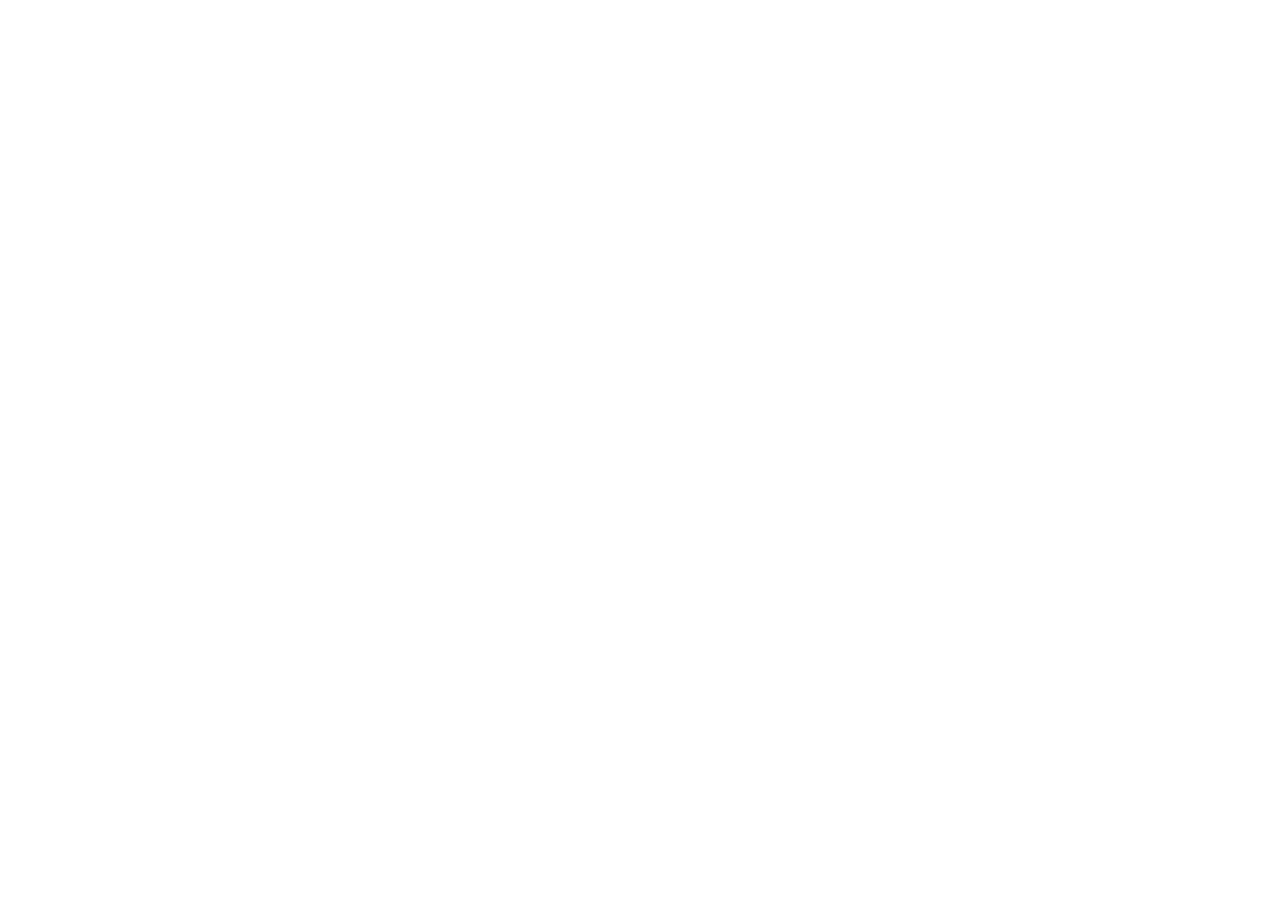
==== index.html @ 8695e2ac "Add files via upload" ====
<!DOCTYPE html>
<html lang="en">
<head>
    <meta charset="UTF-8">
    <meta name="viewport" content="width=device-width, initial-scale=1.0">
    <link rel="stylesheet" href="style/normalize.css">
    <link rel="stylesheet" href="style/main.css">
    <title>Document</title>
</head>
<body>
    
</body>
</html>
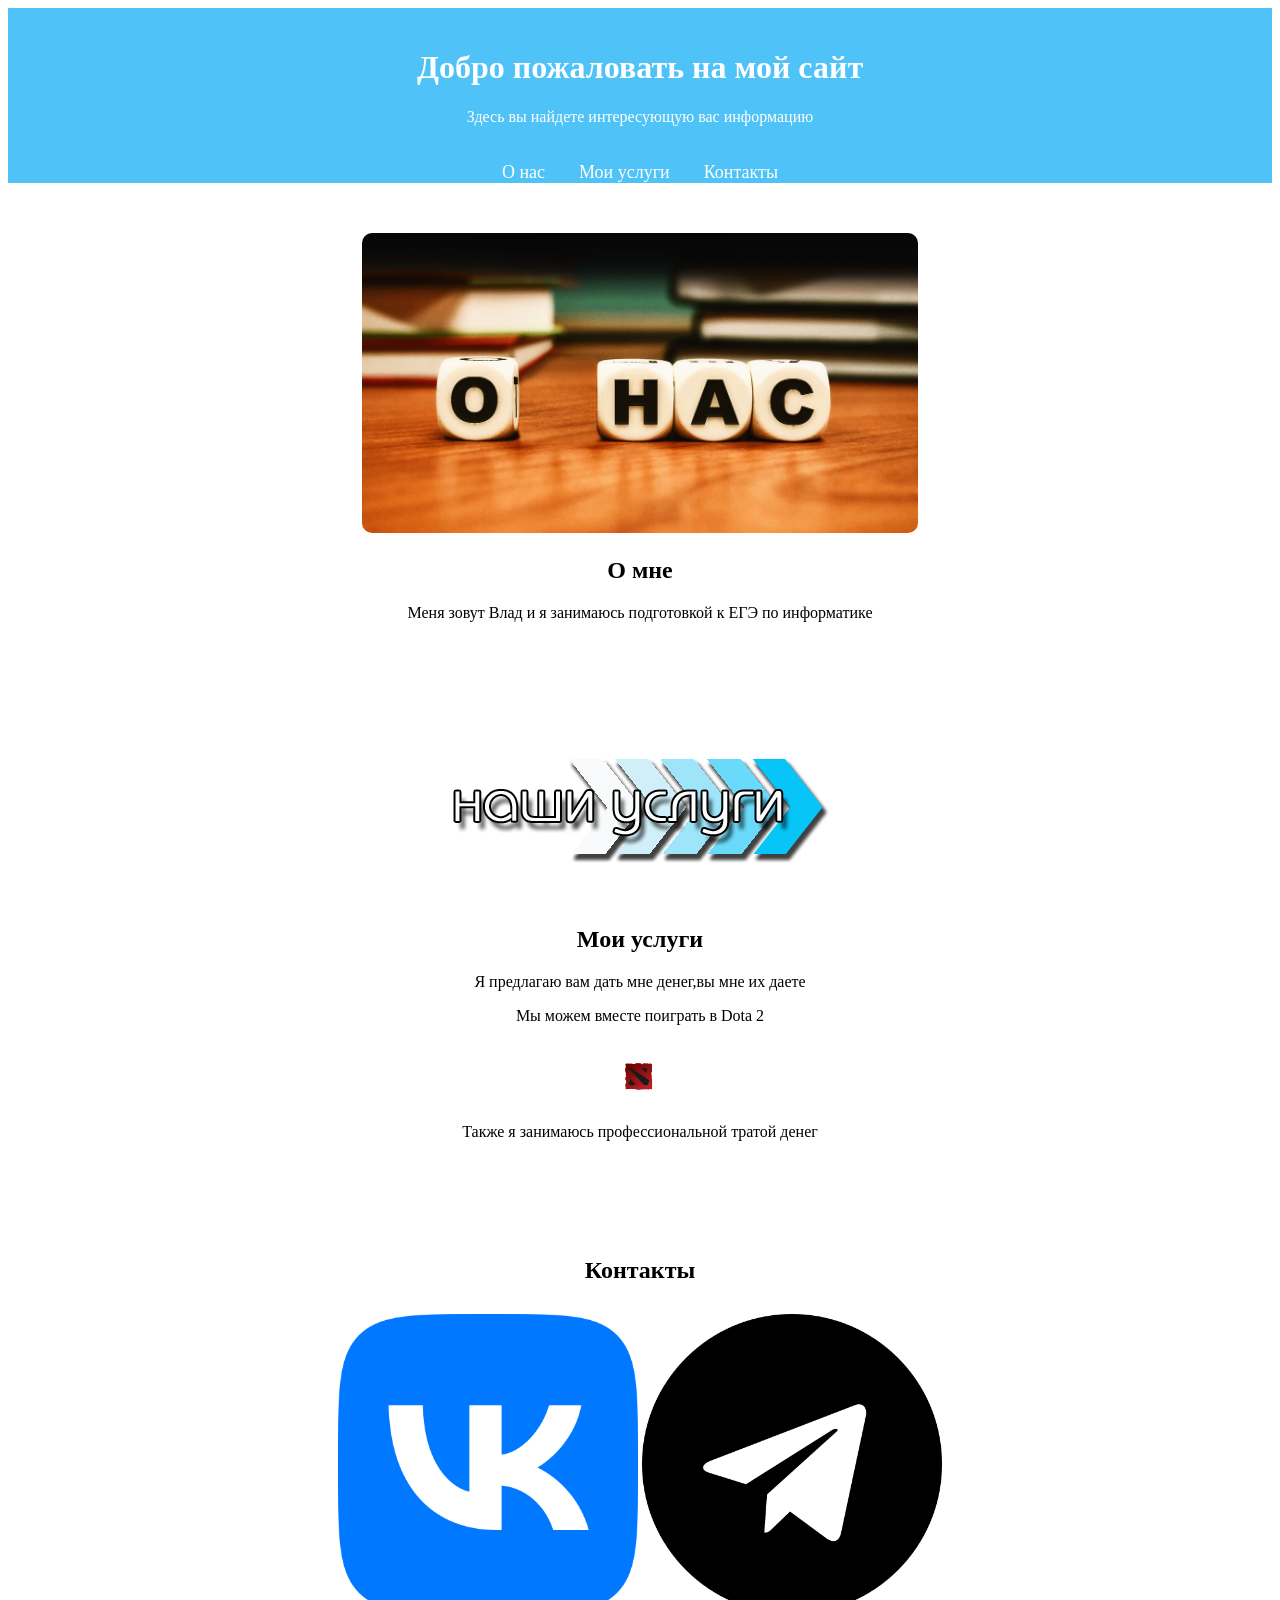
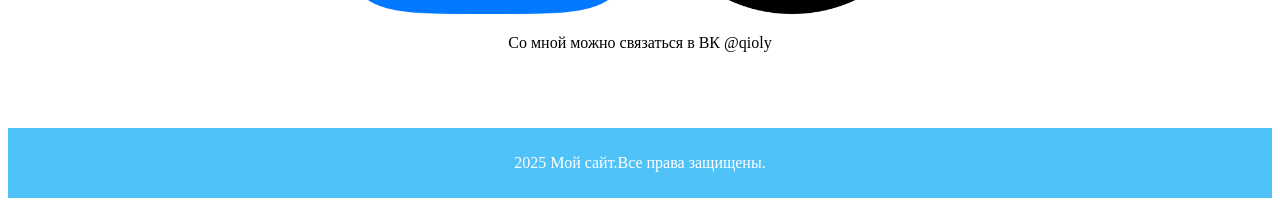
==== commit f6cab788: "Add files via upload" ====
--- a/index.html
+++ b/index.html
@@ -3,11 +3,56 @@
 <head>
     <meta charset="UTF-8">
     <meta name="viewport" content="width=device-width, initial-scale=1.0">
+    <title> Мой сайт</title>
     <link rel="stylesheet" href="style/normalize.css">
     <link rel="stylesheet" href="style/main.css">
-    <title>Document</title>
 </head>
 <body>
+    <header>
+        <h1>Добро пожаловать на мой сайт</h1>
+        <p>Здесь вы найдете интересующую вас информацию</p>
+
+    </header>
+    <nav>
+        <ul>
+            <li><a href="#about">О нас</a></li>
+            <li><a href="#services">Мои услуги</a></li>
+            <li><a href="#contacts">Контакты</a></li>
+
+
+        </ul>
+    </nav>
+
+    <section id="about">
+        <img src="img/about.png" alt="О нас">
+        <h2>О мне</h2>
+        <p>Меня зовут Влад и я занимаюсь подготовкой к ЕГЭ по информатике</p>
+
+    </section>
+
+    <section id="services">
+        <img src="img/services (1).png" alt="Услуги" >
+
+        <h2>Мои услуги</h2>
+        <p>Я предлагаю вам дать мне денег,вы мне их даете</p>
+        <p>Мы можем вместе поиграть в Dota 2</p>
+        <img src="img/dota2.png" alt="Дота 2" id="dota2-img">
+        <p>Также я занимаюсь профессиональной тратой денег</p>
+
+    </section>
+
+    <section id="contact">
+        <h2>Контакты</h2>
+        <img src="img/vk.png" alt="VK" class="socials">
+        <img src="img/telegram.png" alt="TG" class="socials">
+        <p>Со мной можно связаться в ВК @qioly</p>
+    </section>
+
+    <footer>
+        <p>2025 Мой сайт.Все права защищены.</p>
+    </footer>
+
+
     
 </body>
 </html>
--- a/style/main.css
+++ b/style/main.css
@@ -0,0 +1,59 @@
+body {
+    font-family: Arial, Helvetica, sans-serif
+    margin: 0;
+    padding: 0;
+    text-align: center;
+}
+
+header {
+    background-color: #4FC3F7;
+    color: white;
+    padding: 20px
+}
+
+nav ul {
+    list-style-type: none;
+    padding: 0;
+    background: #4FC3F7;
+    margin: 0;
+}
+
+nav ul li{
+    display: inline;
+    padding: 15px;
+}
+
+nav ul li a{
+    color: white;
+    text-decoration: none;
+    font-size: 18px;
+}
+
+section {
+    padding: 40px;
+}
+
+img {
+    max-width: 80%;
+    height: auto;
+    max-height:300px;
+    border-radius: 10px;
+    margin-top: 10px;
+}
+#dota2-img {
+    width:70px;
+    height: auto;
+}
+
+#socials {
+    width: 100px;
+    height: auto;
+    border-radius: 10px;
+}
+
+footer{
+    background: #4FC3F7;
+    color: white;
+    padding: 10px;
+    margin-top:20px;
+}
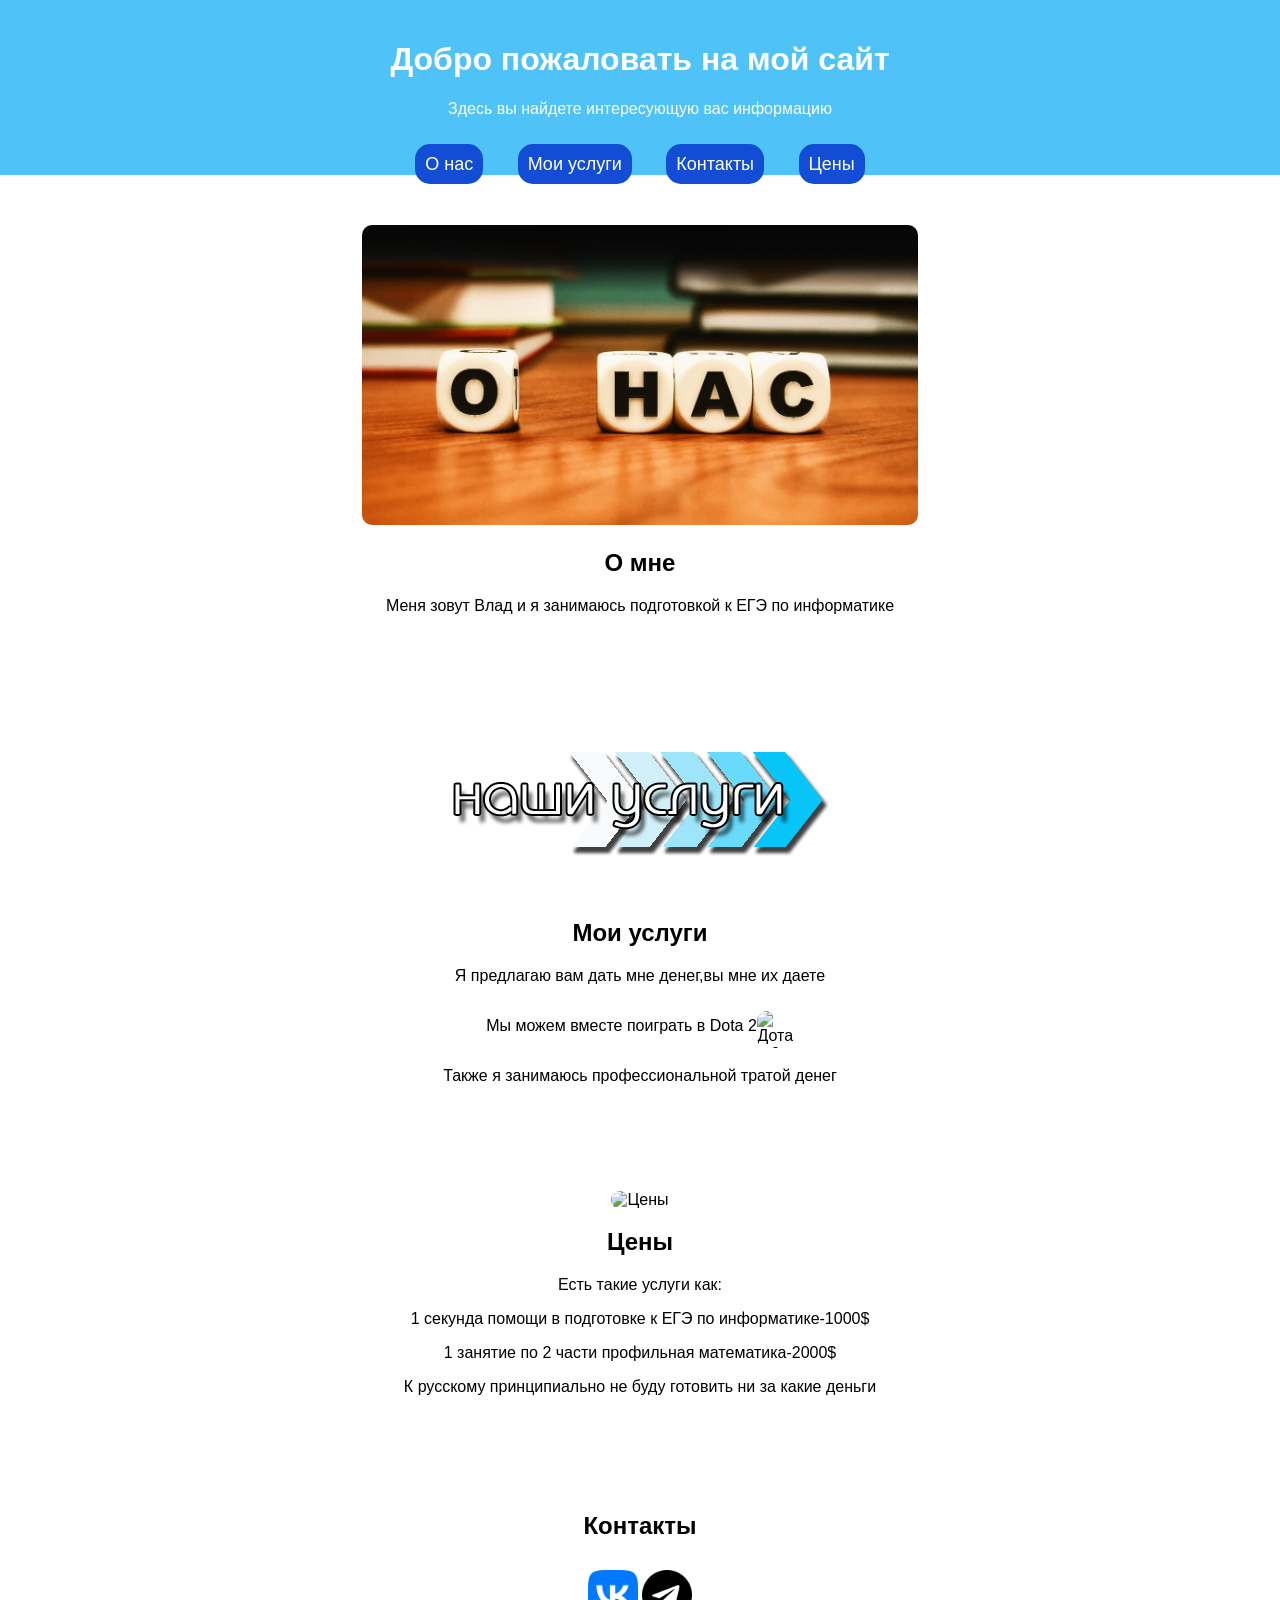
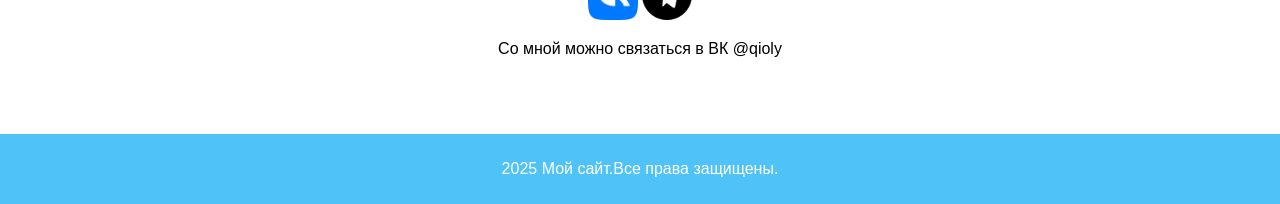
==== commit 73bec730: "Add files via upload" ====
--- a/index.html
+++ b/index.html
@@ -6,19 +6,22 @@
     <title> Мой сайт</title>
     <link rel="stylesheet" href="style/normalize.css">
     <link rel="stylesheet" href="style/main.css">
+
+    <link rel="stylesheet" type="text/css" href="/proxima-nova-web-fonts-master/fonts/folder/fonts.css" />
+
+    <link rel="stylesheet" type="text/css" href="/proxima-nova-web-fonts-master/fonts/folder/fonts.min.css" />
 </head>
 <body>
     <header>
         <h1>Добро пожаловать на мой сайт</h1>
         <p>Здесь вы найдете интересующую вас информацию</p>
-
     </header>
     <nav>
         <ul>
-            <li><a href="#about">О нас</a></li>
-            <li><a href="#services">Мои услуги</a></li>
-            <li><a href="#contacts">Контакты</a></li>
-
+            <li><a href="#about" class="obvodka">О нас</a></li>
+            <li><a href="#services" class="obvodka">Мои услуги</a></li>
+            <li><a href="#contacts" class="obvodka">Контакты</a></li>
+            <li><a href="#price" class="obvodka">Цены</a></li>
 
         </ul>
     </nav>
@@ -35,18 +38,35 @@
 
         <h2>Мои услуги</h2>
         <p>Я предлагаю вам дать мне денег,вы мне их даете</p>
-        <p>Мы можем вместе поиграть в Dota 2</p>
-        <img src="img/dota2.png" alt="Дота 2" id="dota2-img">
+        <div class="text-block">
+            <p>Мы можем вместе поиграть в Dota 2</p>
+            <img src="https://avatars.mds.yandex.net/i?id=0f1e77d6e791c4045094eb73c7eba8c83b72e471-8410613-images-thumbs&n=13" alt="Дота 2" id="dota2-img">
+        </div>
         <p>Также я занимаюсь профессиональной тратой денег</p>
 
     </section>
 
-    <section id="contact">
+    <section id="price">
+        <img src="https://yastatic.net/naydex/yandex-search/2cAT02V58/y8c043LW5i_/KUWAkh1tFHTycwoTx5C62p1NkPtqfE-EwRERQilTEcGl4qExNF64rAhofUJwEqtlYrcw504UYGZeFGJomNyMO6lW04LNqINg43baAMZS-91PisL7e7tbBgTX0FX4k8aApaO6K6nD5WKDJWJfbw8t8CH2cPXckbDpB4" alt="Цены">
+
+        <h2>Цены</h2>
+        <p>Есть такие услуги как:</p>
+        <p>1 секунда помощи в подготовке к ЕГЭ по информатике-1000$</p>
+        <p>1 занятие по 2 части профильная математика-2000$</p>
+        <p>К русскому принципиально не буду готовить ни за какие деньги</p>
+
+        
+
+    </section>
+
+    <section id="contacts">
         <h2>Контакты</h2>
         <img src="img/vk.png" alt="VK" class="socials">
         <img src="img/telegram.png" alt="TG" class="socials">
         <p>Со мной можно связаться в ВК @qioly</p>
     </section>
+
+
 
     <footer>
         <p>2025 Мой сайт.Все права защищены.</p>
--- a/style/main.css
+++ b/style/main.css
@@ -1,8 +1,10 @@
 body {
-    font-family: Arial, Helvetica, sans-serif
+
     margin: 0;
     padding: 0;
     text-align: center;
+    font-family: 'Proxima Nova', Georgia, sans-serif;
+    
 }
 
 header {
@@ -41,12 +43,12 @@
     margin-top: 10px;
 }
 #dota2-img {
-    width:70px;
-    height: auto;
+    width:37px;
+    height: 37px;
 }
 
-#socials {
-    width: 100px;
+.socials {
+    width: 50px;
     height: auto;
     border-radius: 10px;
 }
@@ -56,4 +58,15 @@
     color: white;
     padding: 10px;
     margin-top:20px;
+}
+
+.text-block {
+    justify-content: center;
+    display: flex;
+}
+.obvodka {
+    background-color: #134dd5;
+    padding: 10px;
+    border-radius: 15px;
+
 }
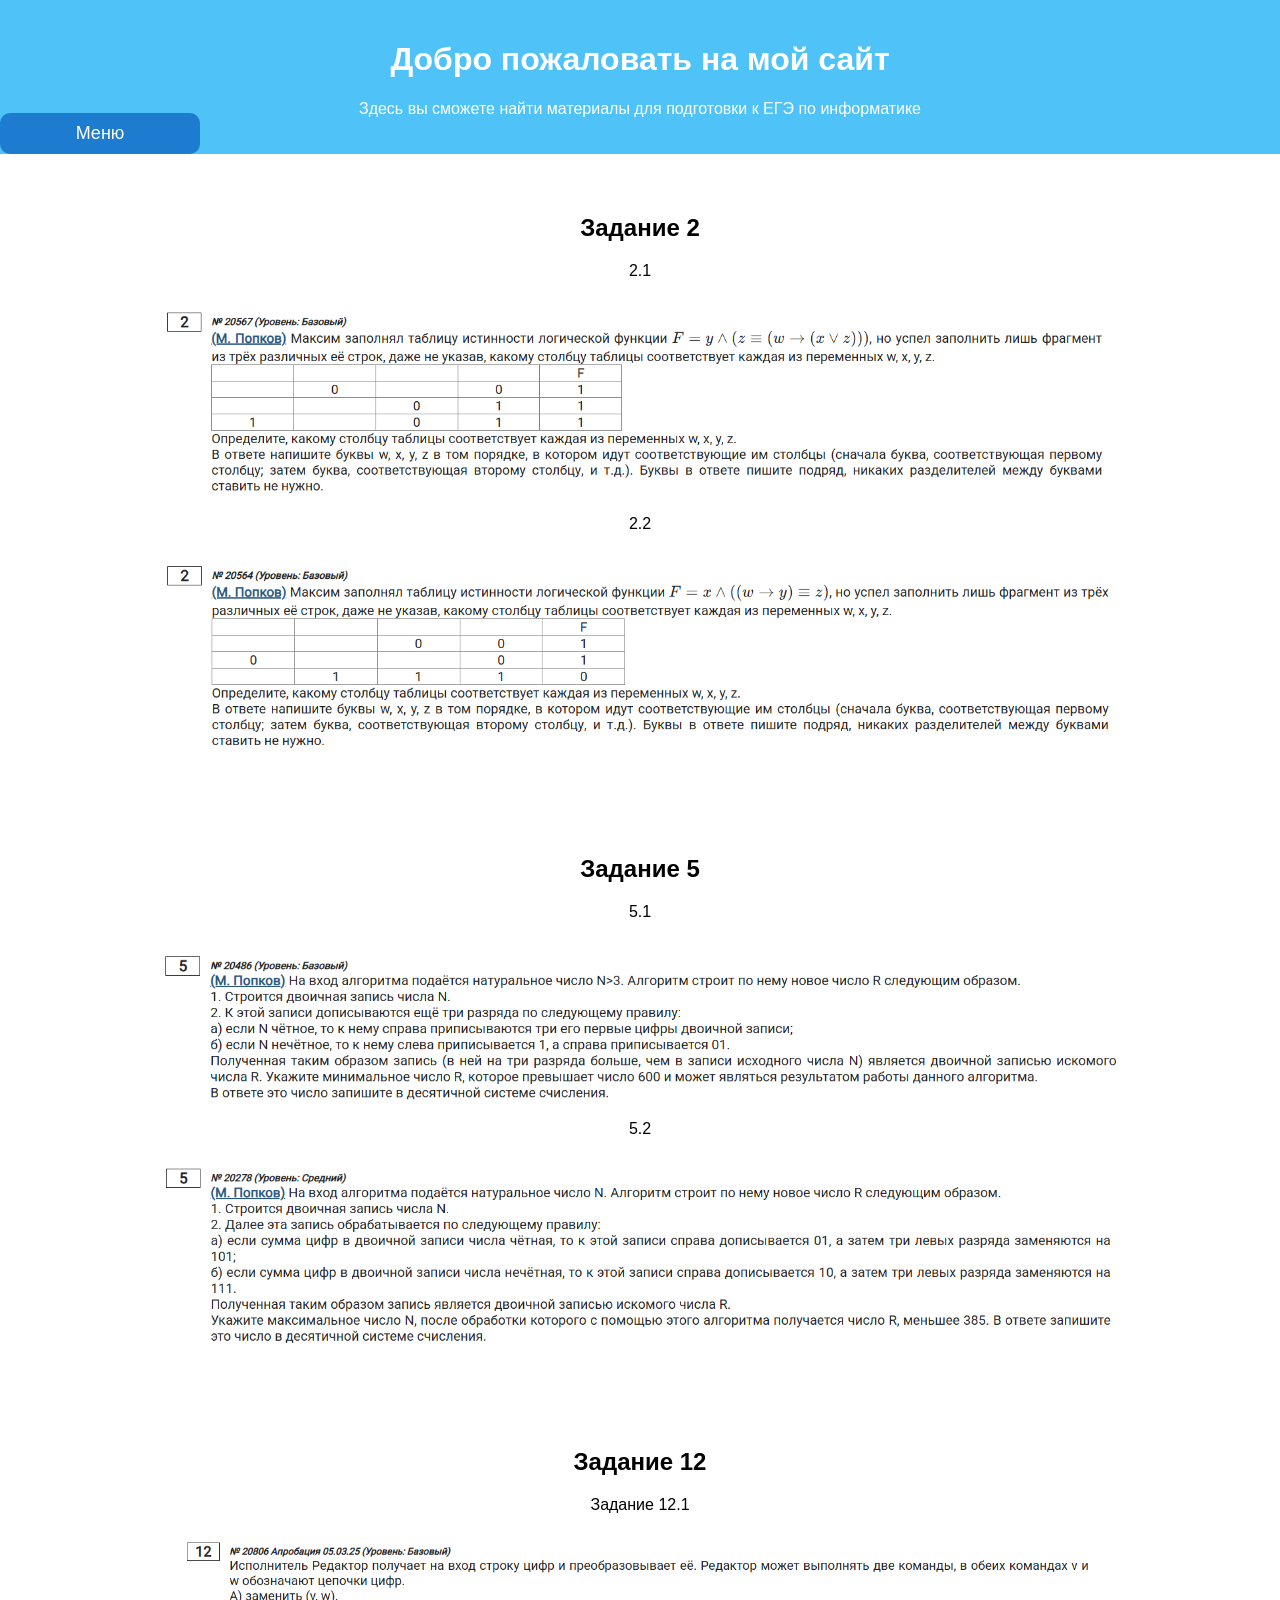
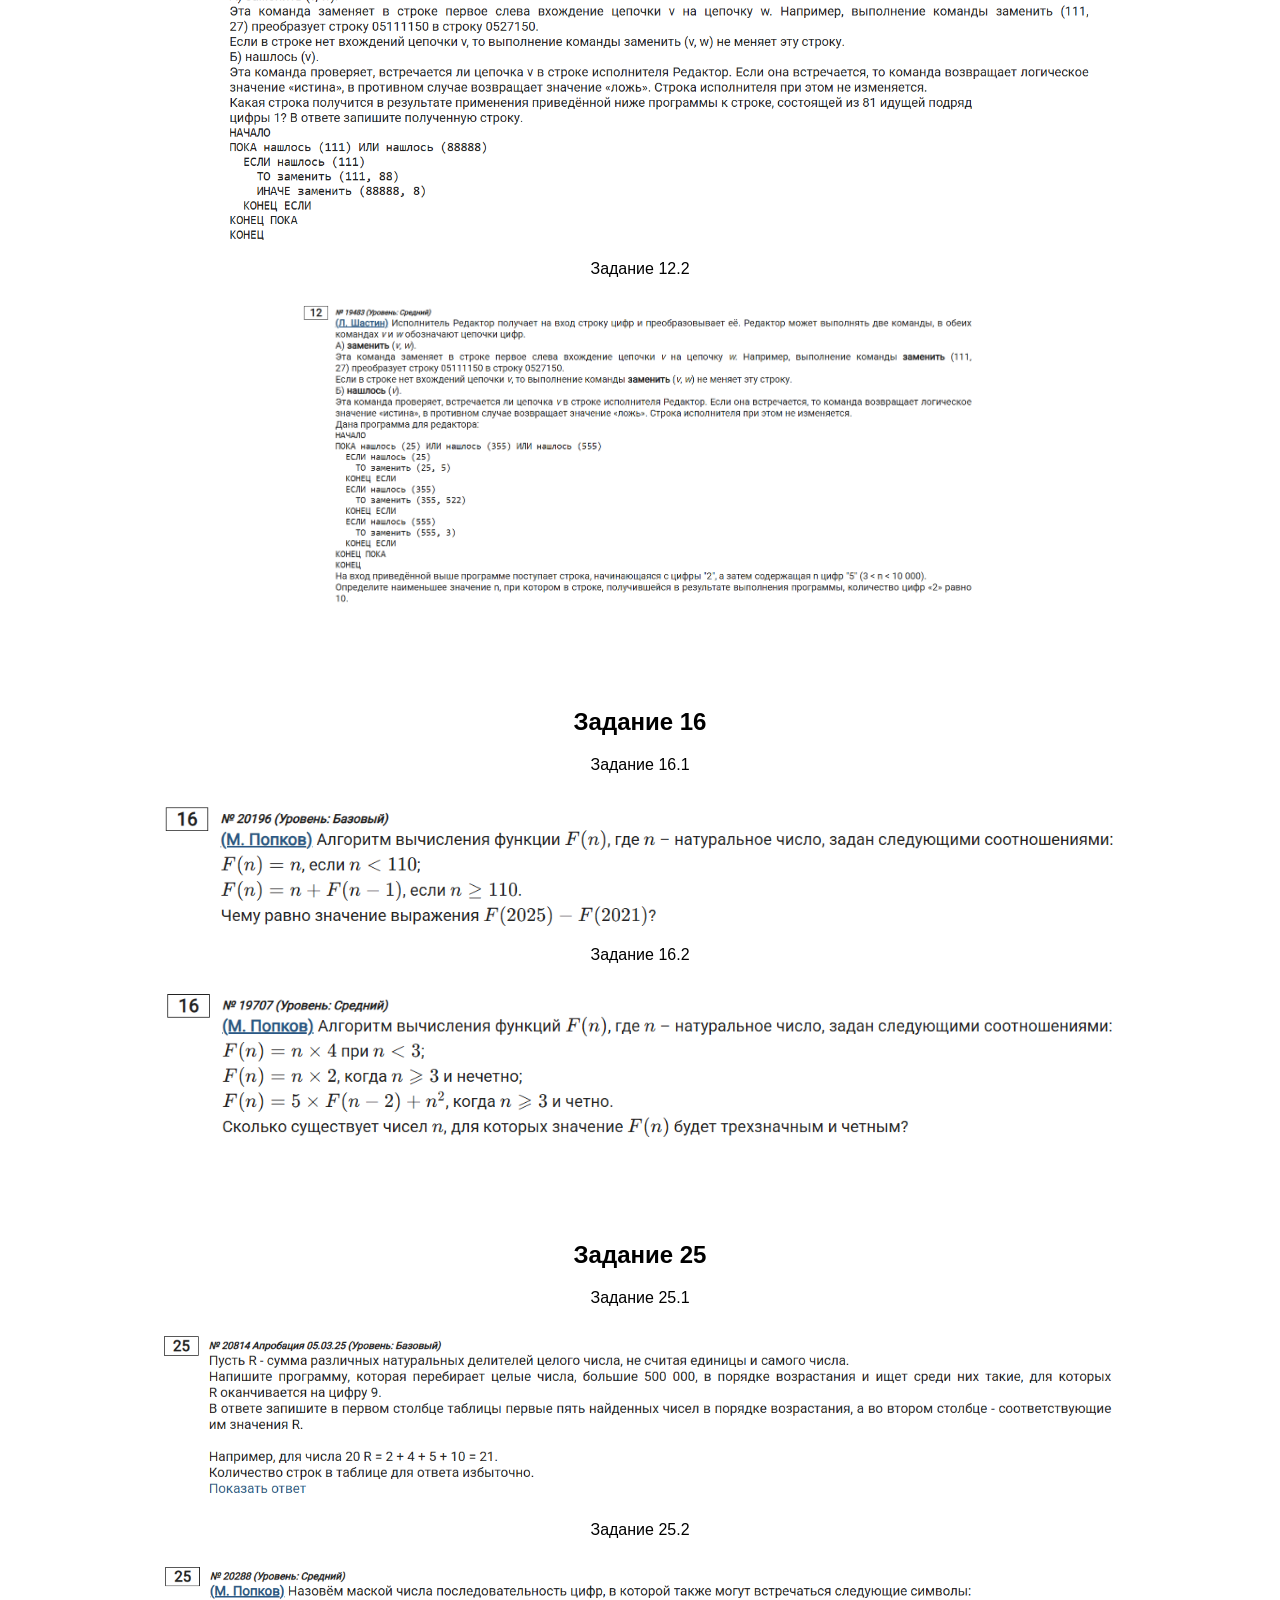
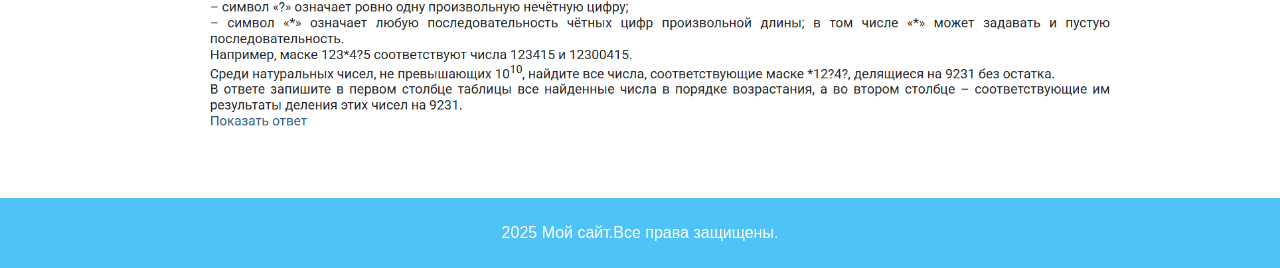
==== commit 46470e5c: "Add files via upload" ====
--- a/index.html
+++ b/index.html
@@ -10,62 +10,78 @@
     <link rel="stylesheet" type="text/css" href="/proxima-nova-web-fonts-master/fonts/folder/fonts.css" />
 
     <link rel="stylesheet" type="text/css" href="/proxima-nova-web-fonts-master/fonts/folder/fonts.min.css" />
+    <title>Список</title>
+    <link rel="stylesheet" href="main.css">
 </head>
+
 <body>
     <header>
         <h1>Добро пожаловать на мой сайт</h1>
-        <p>Здесь вы найдете интересующую вас информацию</p>
+        <p>Здесь вы сможете найти материалы для подготовки к ЕГЭ по информатике</p>
     </header>
-    <nav>
-        <ul>
-            <li><a href="#about" class="obvodka">О нас</a></li>
-            <li><a href="#services" class="obvodka">Мои услуги</a></li>
-            <li><a href="#contacts" class="obvodka">Контакты</a></li>
-            <li><a href="#price" class="obvodka">Цены</a></li>
+    
+    <div class="dropdown">
+        <div class="dropdown-button">Меню</div>
+        <ul class="dropdown-content">
+            <li><a href="#task2">Задание 2</a></li>
+            <li><a href="#task5">Задание 5</a></li>
+            <li><a href="#task12">Задание 12</a></li>
+            <li><a href="#task16">Задание 16</a></li>
+            <li><a href="task25">Задание 25</a></li>
+            
+
+            
+
 
         </ul>
-    </nav>
+    </div>
+    <section id="task2">
+        <h2>Задание 2</h2>
+        <p>2.1</p>
+        <img src="img/task2.1.png" alt="Задание 2.1">
+        <p>2.2</p>
+        <img src="img/task2.2.png" alt="Задание 2.2">
 
-    <section id="about">
-        <img src="img/about.png" alt="О нас">
-        <h2>О мне</h2>
-        <p>Меня зовут Влад и я занимаюсь подготовкой к ЕГЭ по информатике</p>
 
     </section>
 
-    <section id="services">
-        <img src="img/services (1).png" alt="Услуги" >
+    <section id="task5">
 
-        <h2>Мои услуги</h2>
-        <p>Я предлагаю вам дать мне денег,вы мне их даете</p>
-        <div class="text-block">
-            <p>Мы можем вместе поиграть в Dota 2</p>
-            <img src="https://avatars.mds.yandex.net/i?id=0f1e77d6e791c4045094eb73c7eba8c83b72e471-8410613-images-thumbs&n=13" alt="Дота 2" id="dota2-img">
-        </div>
-        <p>Также я занимаюсь профессиональной тратой денег</p>
+        <h2>Задание 5</h2>
+        <p>5.1</p>
+        <img src="img/task5.5.png" alt="Задание 5.1">
+        <p>5.2</p>
+        <img src="img/task5.2.png" alt="Задание 5.2">
+        
 
     </section>
 
-    <section id="price">
-        <img src="https://yastatic.net/naydex/yandex-search/2cAT02V58/y8c043LW5i_/KUWAkh1tFHTycwoTx5C62p1NkPtqfE-EwRERQilTEcGl4qExNF64rAhofUJwEqtlYrcw504UYGZeFGJomNyMO6lW04LNqINg43baAMZS-91PisL7e7tbBgTX0FX4k8aApaO6K6nD5WKDJWJfbw8t8CH2cPXckbDpB4" alt="Цены">
-
-        <h2>Цены</h2>
-        <p>Есть такие услуги как:</p>
-        <p>1 секунда помощи в подготовке к ЕГЭ по информатике-1000$</p>
-        <p>1 занятие по 2 части профильная математика-2000$</p>
-        <p>К русскому принципиально не буду готовить ни за какие деньги</p>
+    <section id="task12">
+        <h2>Задание 12</h2>
+        <p>Задание 12.1</p>
+        <img src="img/task12.1.png" alt="Задание 12.1">
+        <p>Задание 12.2</p>
+        <img src="img/task12.png" alt="Задание 12.2">
 
         
 
     </section>
 
-    <section id="contacts">
-        <h2>Контакты</h2>
-        <img src="img/vk.png" alt="VK" class="socials">
-        <img src="img/telegram.png" alt="TG" class="socials">
-        <p>Со мной можно связаться в ВК @qioly</p>
+    <section id="task16">
+        <h2>Задание 16</h2>
+        <p>Задание 16.1</p>
+        <img src="img/task16.1.png" alt="Задание 16.1">
+        <p>Задание 16.2</p>
+        <img src="img/task16.2.png" alt="Задание 16.2">
     </section>
 
+    <section id="task25">
+        <h2>Задание 25</h2>
+        <p>Задание 25.1</p>
+        <img src="img/task25.1.png" alt="Задание 25.1(делители)">
+        <p>Задание 25.2</p> 
+        <img src="img/task25.2.png" alt="Задание 25.2(маски)">
+    </section>
 
 
     <footer>
--- a/style/main.css
+++ b/style/main.css
@@ -69,4 +69,50 @@
     padding: 10px;
     border-radius: 15px;
 
-}+}
+
+
+.dropdown {
+    position: absolute;
+    left:0;
+    top: 113px;
+    width: 200px;
+}
+
+.dropdown-button{
+    background-color: rgb(29, 124, 207);
+    color: white;
+    padding: 10px;
+    text-align: center;
+    display: block;
+    cursor: pointer;
+    font-size: 18px;
+    border-radius: 10px;
+}
+.dropdown-content{
+    display: none;
+    background-color: #f9f9f9;
+    border: 1px solid #ccc;
+    list-style: none;
+    padding: 0;
+        margin: 0;
+}
+
+.dropdown-content li {
+    padding: 10px;
+    border-bottom:1px solid #ddd;
+}
+
+.dropdown-content li:last-child {
+    border-bottom:none;
+}
+
+.dropdown-content li:hover {
+    background-color: #ddd;
+
+}
+
+.dropdown:hover .dropdown-content{
+    display:block;
+}
+
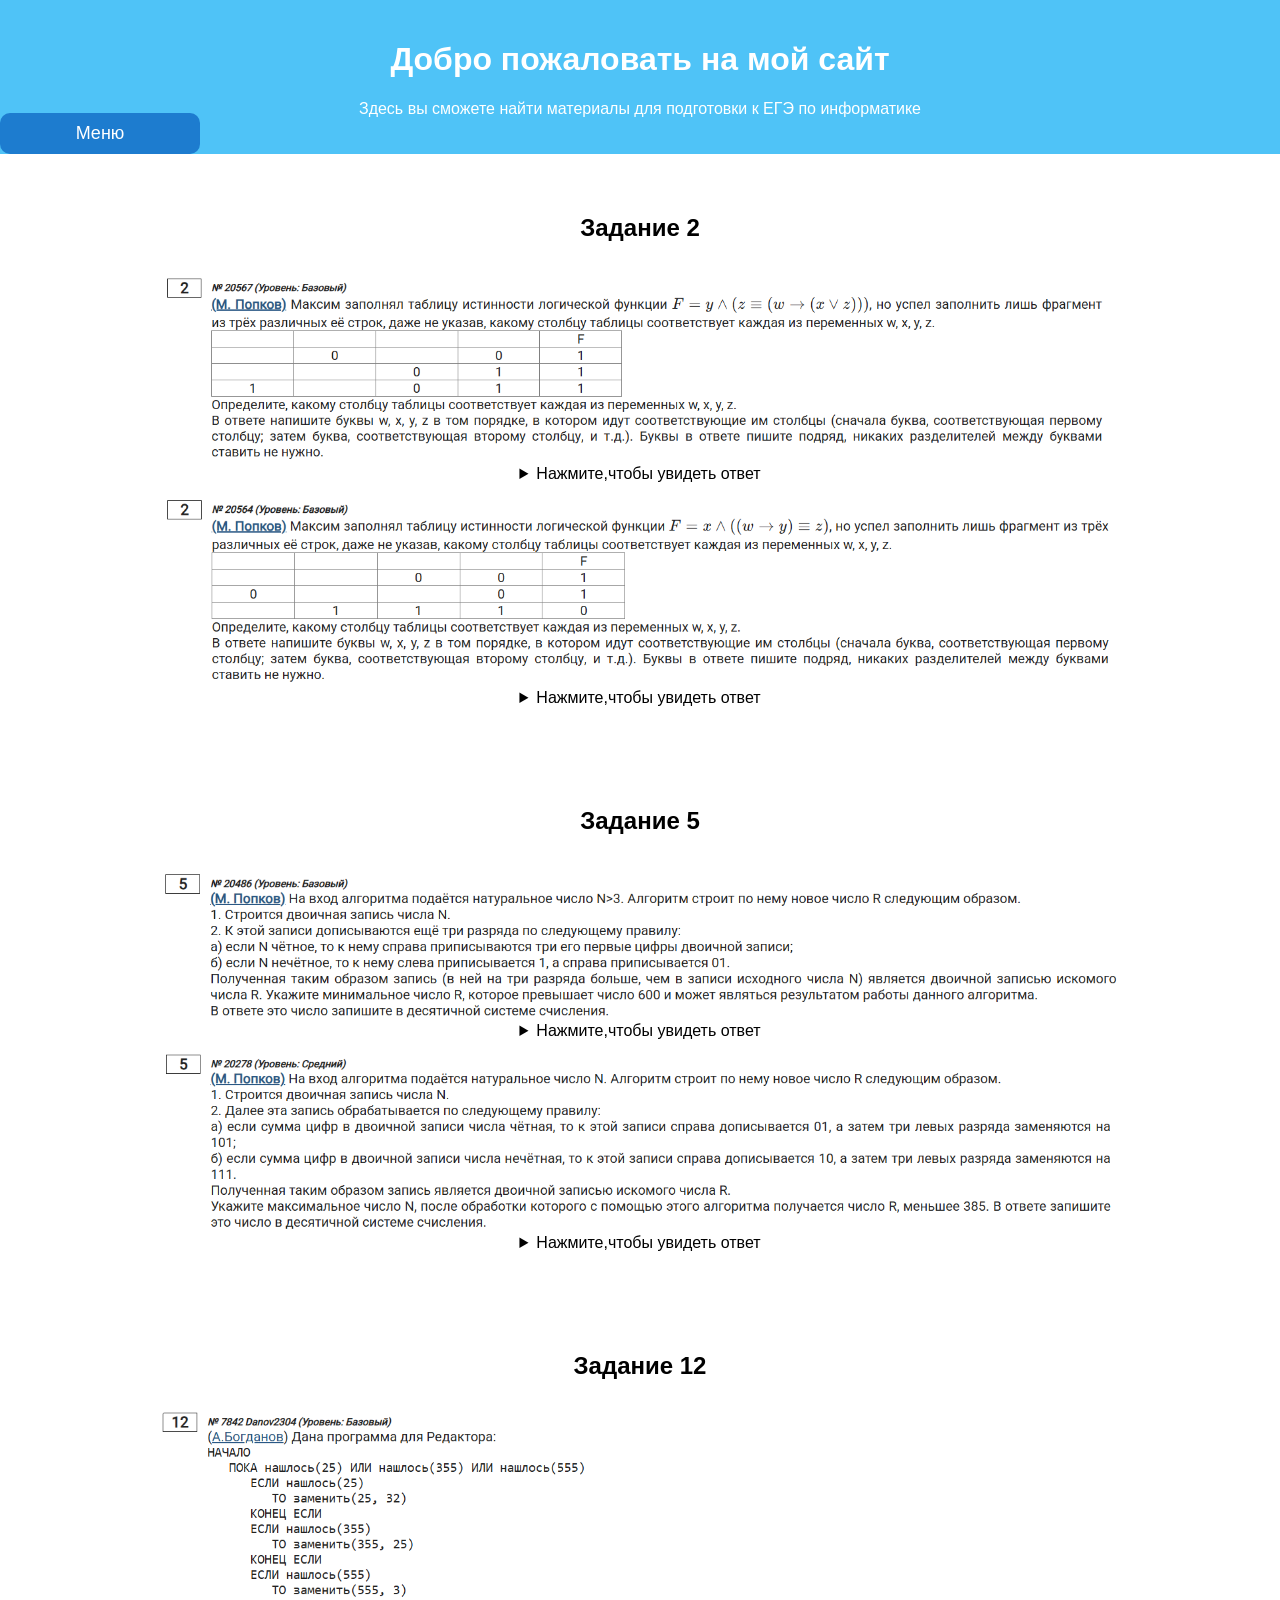
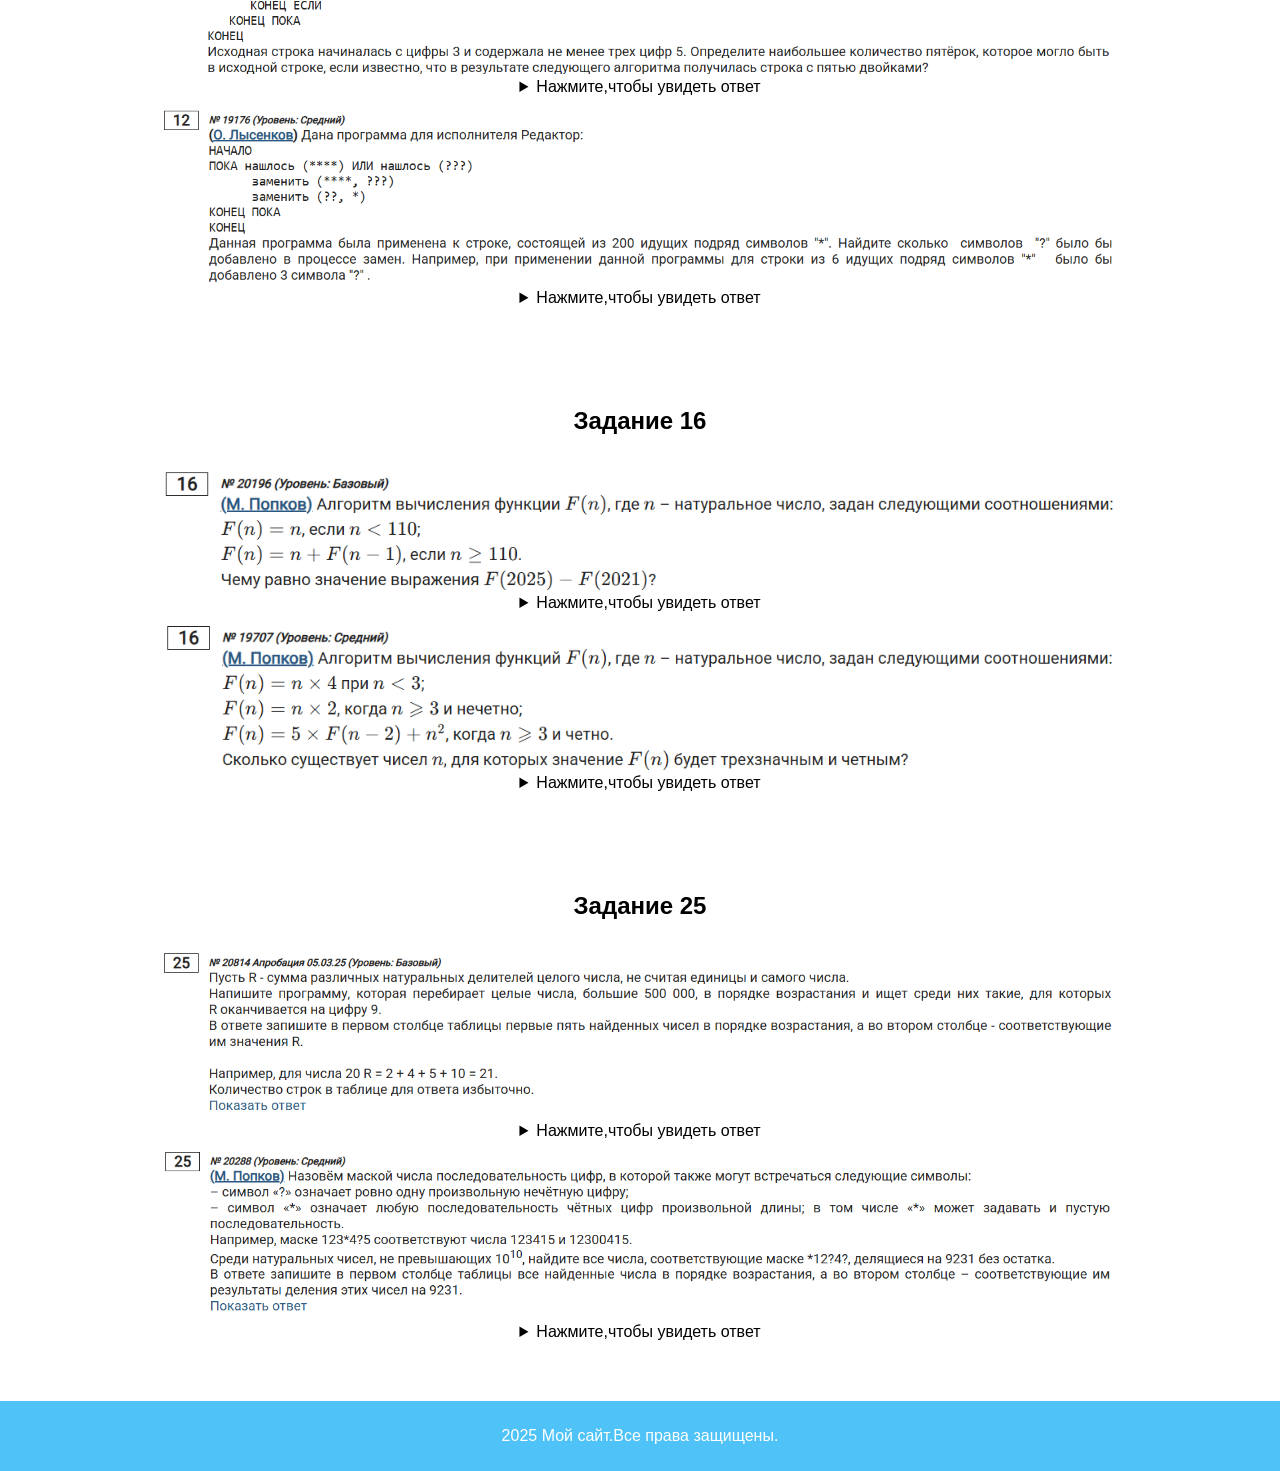
==== commit b18caeac: "Add files via upload" ====
--- a/index.html
+++ b/index.html
@@ -27,7 +27,7 @@
             <li><a href="#task5">Задание 5</a></li>
             <li><a href="#task12">Задание 12</a></li>
             <li><a href="#task16">Задание 16</a></li>
-            <li><a href="task25">Задание 25</a></li>
+            <li><a href="#task25">Задание 25</a></li>
             
 
             
@@ -37,31 +37,49 @@
     </div>
     <section id="task2">
         <h2>Задание 2</h2>
-        <p>2.1</p>
         <img src="img/task2.1.png" alt="Задание 2.1">
-        <p>2.2</p>
+        <details>
+            <summary>Нажмите,чтобы увидеть ответ</summary>
+            <p>Ответ:yxwz</p>
+
+        </details>
+
         <img src="img/task2.2.png" alt="Задание 2.2">
-
-
+        <details>
+            <summary>Нажмите,чтобы увидеть ответ</summary>
+            <p>Ответ:zxwy</p>
+        </details>
     </section>
 
     <section id="task5">
 
         <h2>Задание 5</h2>
-        <p>5.1</p>
         <img src="img/task5.5.png" alt="Задание 5.1">
-        <p>5.2</p>
+        <details>
+            <summary>Нажмите,чтобы увидеть ответ</summary>
+            <p>Ответ:612</p>
+        </details>
         <img src="img/task5.2.png" alt="Задание 5.2">
+        <details>
+            <summary>Нажмите,чтобы увидеть ответ</summary>
+            <p>Ответ:126</p>
+        </details>
         
 
     </section>
 
     <section id="task12">
         <h2>Задание 12</h2>
-        <p>Задание 12.1</p>
-        <img src="img/task12.1.png" alt="Задание 12.1">
-        <p>Задание 12.2</p>
-        <img src="img/task12.png" alt="Задание 12.2">
+        <img src="img/task122.png" alt="Задание 12.1">
+        <details>
+            <summary>Нажмите,чтобы увидеть ответ</summary>
+            <p>Ответ:21</p>
+        </details>
+        <img src="img/task12.2.png" alt="Задание 12.2">
+        <details>
+            <summary>Нажмите,чтобы увидеть ответ</summary>
+            <p>Ответ:237</p>
+        </details>
 
         
 
@@ -69,18 +87,43 @@
 
     <section id="task16">
         <h2>Задание 16</h2>
-        <p>Задание 16.1</p>
+
         <img src="img/task16.1.png" alt="Задание 16.1">
-        <p>Задание 16.2</p>
+        <details>
+            <summary>Нажмите,чтобы увидеть ответ</summary>
+            <img src="img/task161.png" alt="Решение кодом">
+        </details>
         <img src="img/task16.2.png" alt="Задание 16.2">
+        <details>
+            <summary>Нажмите,чтобы увидеть ответ</summary>
+            <img src="img/task162.png" alt="Решение кодом" id="otvet">
+        </details>
     </section>
 
     <section id="task25">
         <h2>Задание 25</h2>
-        <p>Задание 25.1</p>
         <img src="img/task25.1.png" alt="Задание 25.1(делители)">
-        <p>Задание 25.2</p> 
+        <details>
+            <summary>Нажмите,чтобы увидеть ответ</summary>
+            <p>Ответ: <br>
+                500014 250009 <br>
+                500038 495289 <br>
+                500040 1170359 <br>
+                500054 250029 <br>
+                500058 667289
+            </p>
+        </details>
         <img src="img/task25.2.png" alt="Задание 25.2(маски)">
+        <details>
+            <summary>Нажмите,чтобы увидеть ответ</summary>
+            <p>Ответ: <br>
+                608812143 65953 <br>
+                2086012149 225979 <br>
+                4440212541 481011 <br>
+                6286412541 681011 <br>
+                8486012145 919295 <br>
+            </p>
+        </details>
     </section>
 
 
--- a/style/main.css
+++ b/style/main.css
@@ -116,3 +116,15 @@
     display:block;
 }
 
+details {
+    font-family: 'Proxima Nova', Georgia, sans-serif;
+
+
+
+}
+
+#otvet {
+    width: 160px;
+    height: auto;
+}
+
